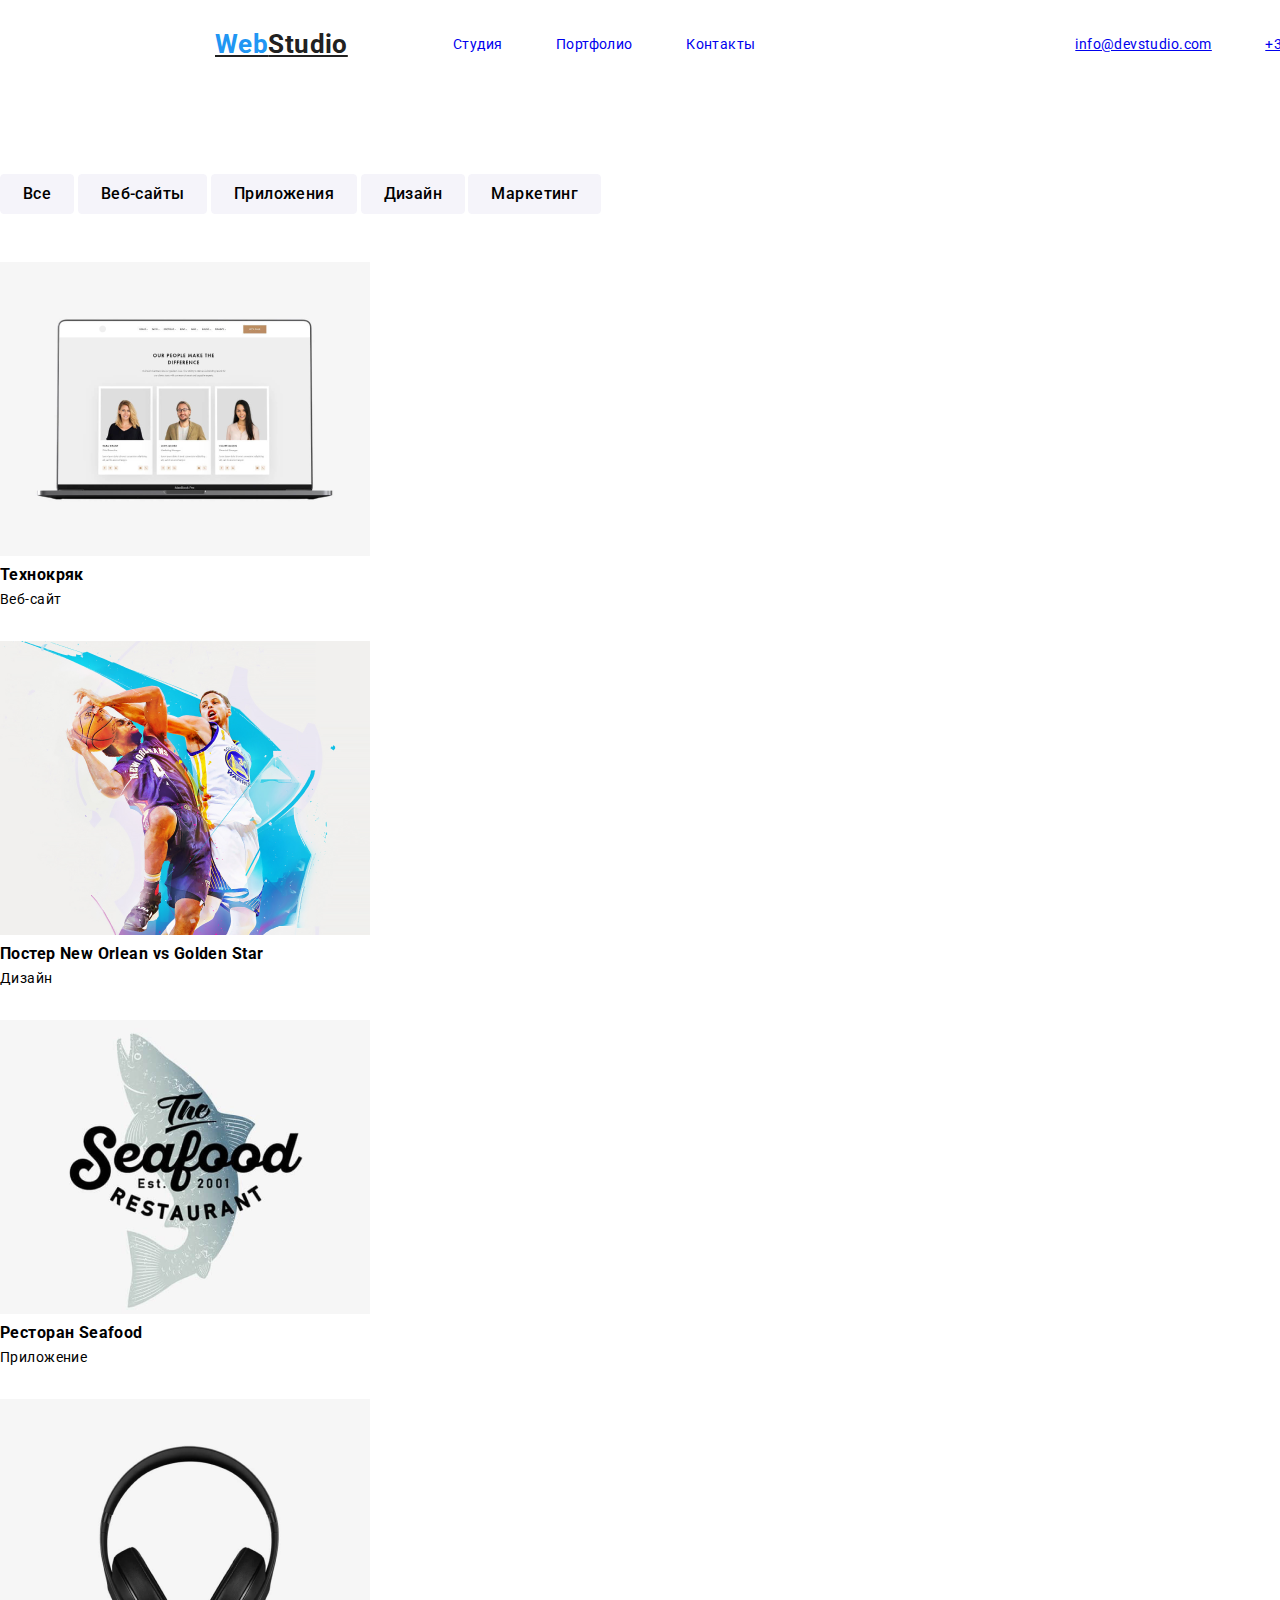
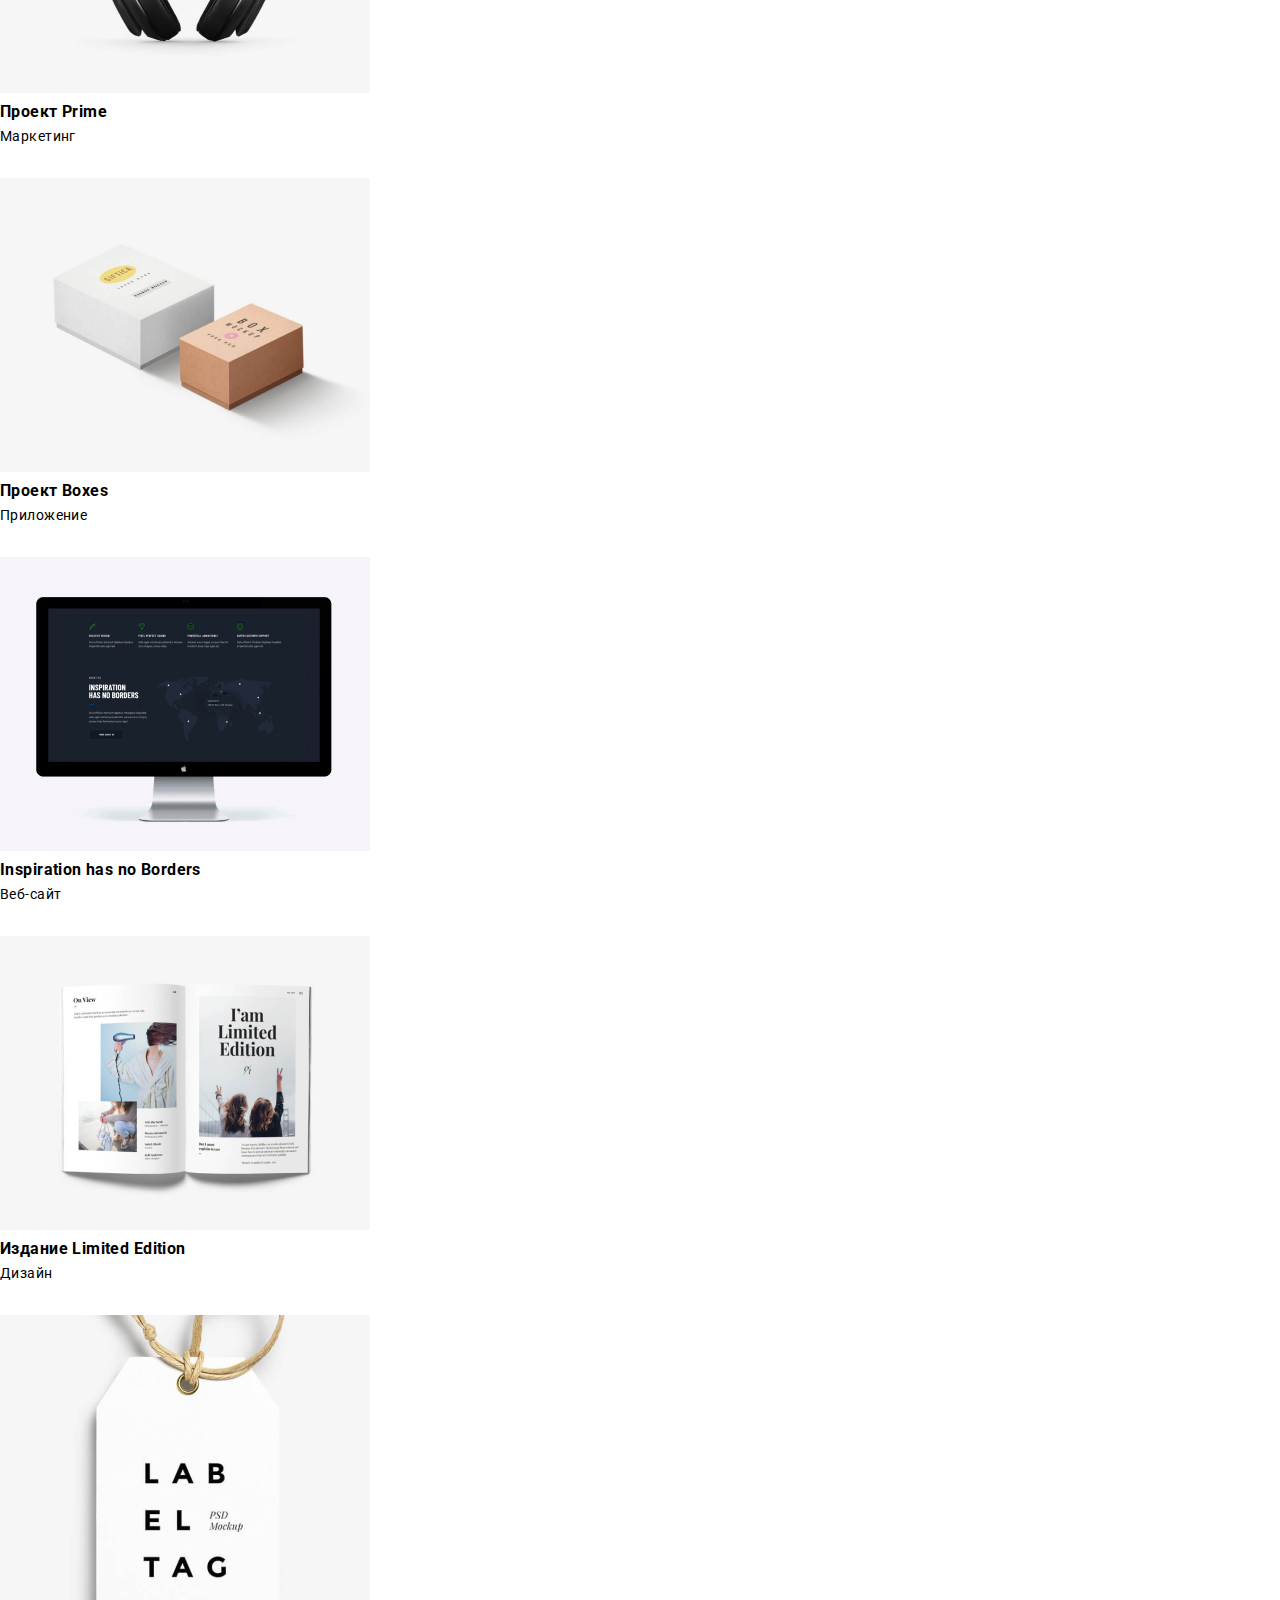
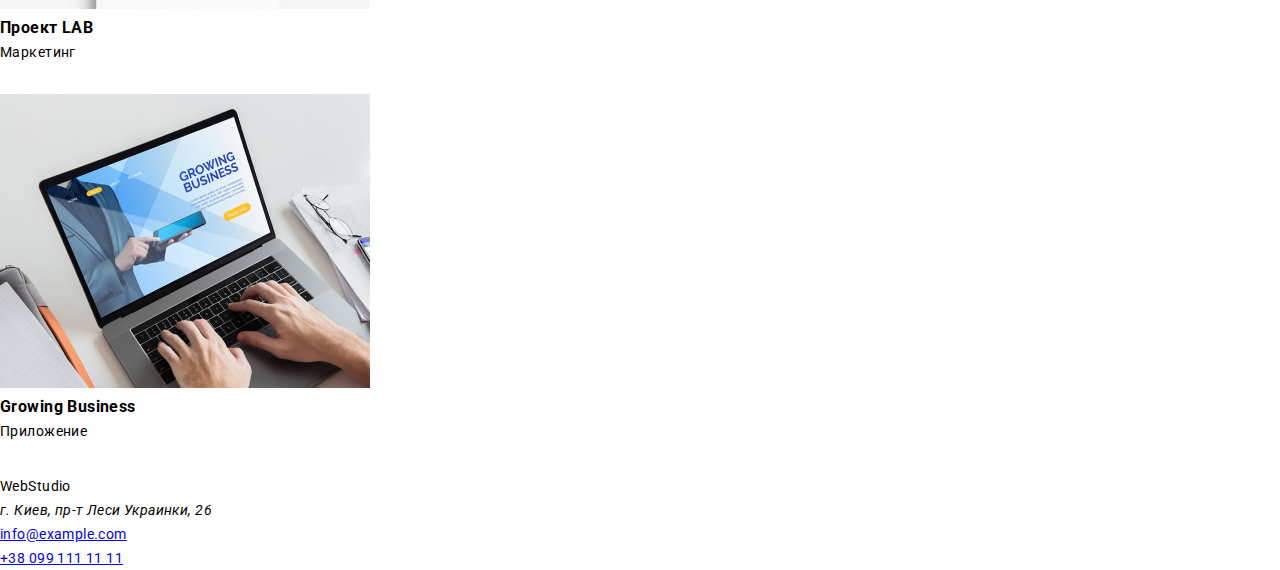
==== portfolio.html @ c9586c5a "Добавляем разметку страницы портфолио" ====
<!DOCTYPE html>
<html lang="ru">
<head>
    <meta charset="UTF-8">
    <meta name="viewport" content="width=device-width, initial-scale=1.0">
    <link rel="stylesheet" href="./CSS/styles.css">                     
    <link href="https://fonts.googleapis.com/css2?family=Roboto:ital,wght@0,400;1,100&display=fallback" rel="stylesheet">

    <title>Портфолио веб-студии WebStudio</title>
</head>
<body>
    <header>
        <p class="logo"><a href="./"><span>Web</span>Studio</a></p>
        <ul class="navigation list">
            <li class="menu-list">
                <a href="./">Студия</a>
            </li>
            <li class="menu-list">
                <a href="./portfolio.html">Портфолио</a>
            </li>
            <li class="menu-list">
                <a href="/">Контакты</a>
            </li>
        </ul>
        
        <div class="header-contacts">
            <p><a href="mailto:info@devstudio.com">
                <!-- <img src="./images/envelope.svg" alt="mail"> -->
                info@devstudio.com</a>
            </p>
                <p><a href="tel:380961111111">
                    <!-- <img src="./images/telephone.svg" alt="telephone"> -->
                    +38096 111 11 11</a>
                </p>
                </div>
    </header>
    <main>
        <section class="filter-of-works">
            <ul>
                <li>Все</li>
                <li>Веб-сайты</li>
                <li>Приложения</li>
                <li>Дизайн</li>
                <li>Маркетинг</li>
            </ul>
        </section>
<section class="examples">
<h2 class="invisible">Примеры наших работ</h2>
<ul class="list">
    <li><img src="./images/portfolio1.png" alt="Технокряк" width="370" height="294">
        <h3>Технокряк</h3>
        <p>Веб-сайт</p></li>
    <li><img src="./images/portfolio2.png" alt="Постер New Orlean vs Golden Star" width="370" height="294">
        <h3>Постер New Orlean vs Golden Star</h3>
        <p>Дизайн</p></li>
    <li><img src="./images/portfolio3.png" alt="Ресторан Seafood" width="370" height="294">
        <h3>Ресторан Seafood</h3>
        <p>Приложение</p></li>
        <li><img src="./images/portfolio4.png" alt="Проект Prime" width="370" height="294">
            <h3>Проект Prime</h3>
            <p>Маркетинг </p></li>
        <li><img src="./images/portfolio5.png" alt="Проект Boxes" width="370" height="294">
            <h3>Проект Boxes</h3>
            <p>Приложение</p></li>
        <li><img src="./images/portfolio6.png" alt="Inspiration has no Borders" width="370" height="294">
            <h3>Inspiration has no Borders</h3>
            <p>Веб-сайт</p></li>
            <li><img src="./images/portfolio7.png" alt="Издание Limited Edition" width="370" height="294">
                <h3>Издание Limited Edition</h3>
                <p>Дизайн</p></li>
            <li><img src="./images/portfolio8.png" alt="Проект LAB" width="370" height="294">
                <h3>Проект LAB</h3>
                <p>Маркетинг</p></li>
            <li><img src="./images/portfolio9.png" alt="Growing Business" width="370" height="294">
                <h3>Growing Business</h3>
                <p>Приложение</p></li>
</ul>
</section>

    </main>
    <footer>
<p><span>Web</span>Studio</p>
<address>
    г. Киев, пр-т Леси Украинки, 26
</address>
<p><a href="mailto:info@example.com">info@example.com</a></p>
<p><a href="tel:380991111111">+38 099 111 11 11</a>
</p> 
   </footer>
</body>
</html>
---- CSS/styles.css ----
* {
    margin: 0;
    padding:  0px 0px 0px 0px;
}
:root {
    --white:#ffffff;
    --active: #;
}
body {
    width: 1600px;
    background-color: #ffffff;
    font-family: Roboto;
    font-style: normal;
    font-weight: normal;
    font-size: 14px;
    line-height: 24px;    
    letter-spacing: 0.03em;
}
header {
    position: absolute;
    width: 1600px;
    height: 80px;
}
.list {
list-style-type: none;
}
.logo {
    display: inline-block;
    position: absolute;
    font-size: 26px;
    left: 215px;
    top: 32px;
    font-weight: bold;

}
.logo a {
    color: #212121; 
}
.logo span {
    color: #2196F3;
}
.navigation {
    display: inline-block;
    position: absolute;
    left: 453px;
}
.navigation .menu-list {
    display: inline-block;
    position: relative;
    font-size: 14px;
margin-right: 50px;
    top: 32px;
    }
    .navigation a {
        text-decoration: none;
    }
    .menu-list a:hover, .menu-list a:focus {
color: #2196F3;
    }

.header-contacts {
    display: inline-block;
    position: absolute;  
    right: 215px;
}

.header-contacts p {
    display: inline-block;
    position: relative;
    margin-left: 50px;
    top: 32px;
}

.maininfo {
position: absolute;
width: 1600px;
height: 600px;
top: 80px;
background: url(../images/banner.png);
}
.mainslogan {
position: absolute;
left: 452px;
top: 200px;
padding: 30px;
font-family: Roboto;
font-style: normal;
font-weight: 900;
font-size: 44px;
line-height: 60px;
text-align: center;
letter-spacing: 0.06em;
text-transform: uppercase;
color: #FFFFFF;
}
button {
    background-color: #2196F3;
}
.order-service {
    position: absolute;
width: 200px;
height: 50px;
background-color: #2196F3;
left: 700px;
top: 350px;
font-family: Roboto;
font-style: normal;
font-weight: bold;
font-size: 16px;
line-height: 30px;
display: flex;
align-items: center;
text-align: center;
letter-spacing: 0.06em;
padding:0 0 0 32px;
color: #FFFFFF;
}
.qualities {
    position: absolute;
    top:774px;
}
.what-we-do {
    position: absolute;
    top:1074px;
}
.our-team{
    position: absolute;
    top:2074px;
}
.examples {
    position: absolute;
    top:262px;
}
.examples li {
margin: 0 30px 30px 0;
}

.invisible {
    display:none;
}
.filter-of-works {
    position: absolute;
top:174px;
}
.filter-of-works li {
    display: inline-flex;
    position: relative;
    border: 1px solid #F5F4FA;
    background: #F5F4FA;
border-radius: 4px;
font-style: normal;
font-weight: 500;
font-size: 16px;
line-height: 26px;
padding: 6px 22px;
}
.filter-of-works li:hover, .filter-of-works li:focus {
  background: #2196F3;
  color:#ffffff;
}
















footer {
    position: absolute;
    top:3674px;
}
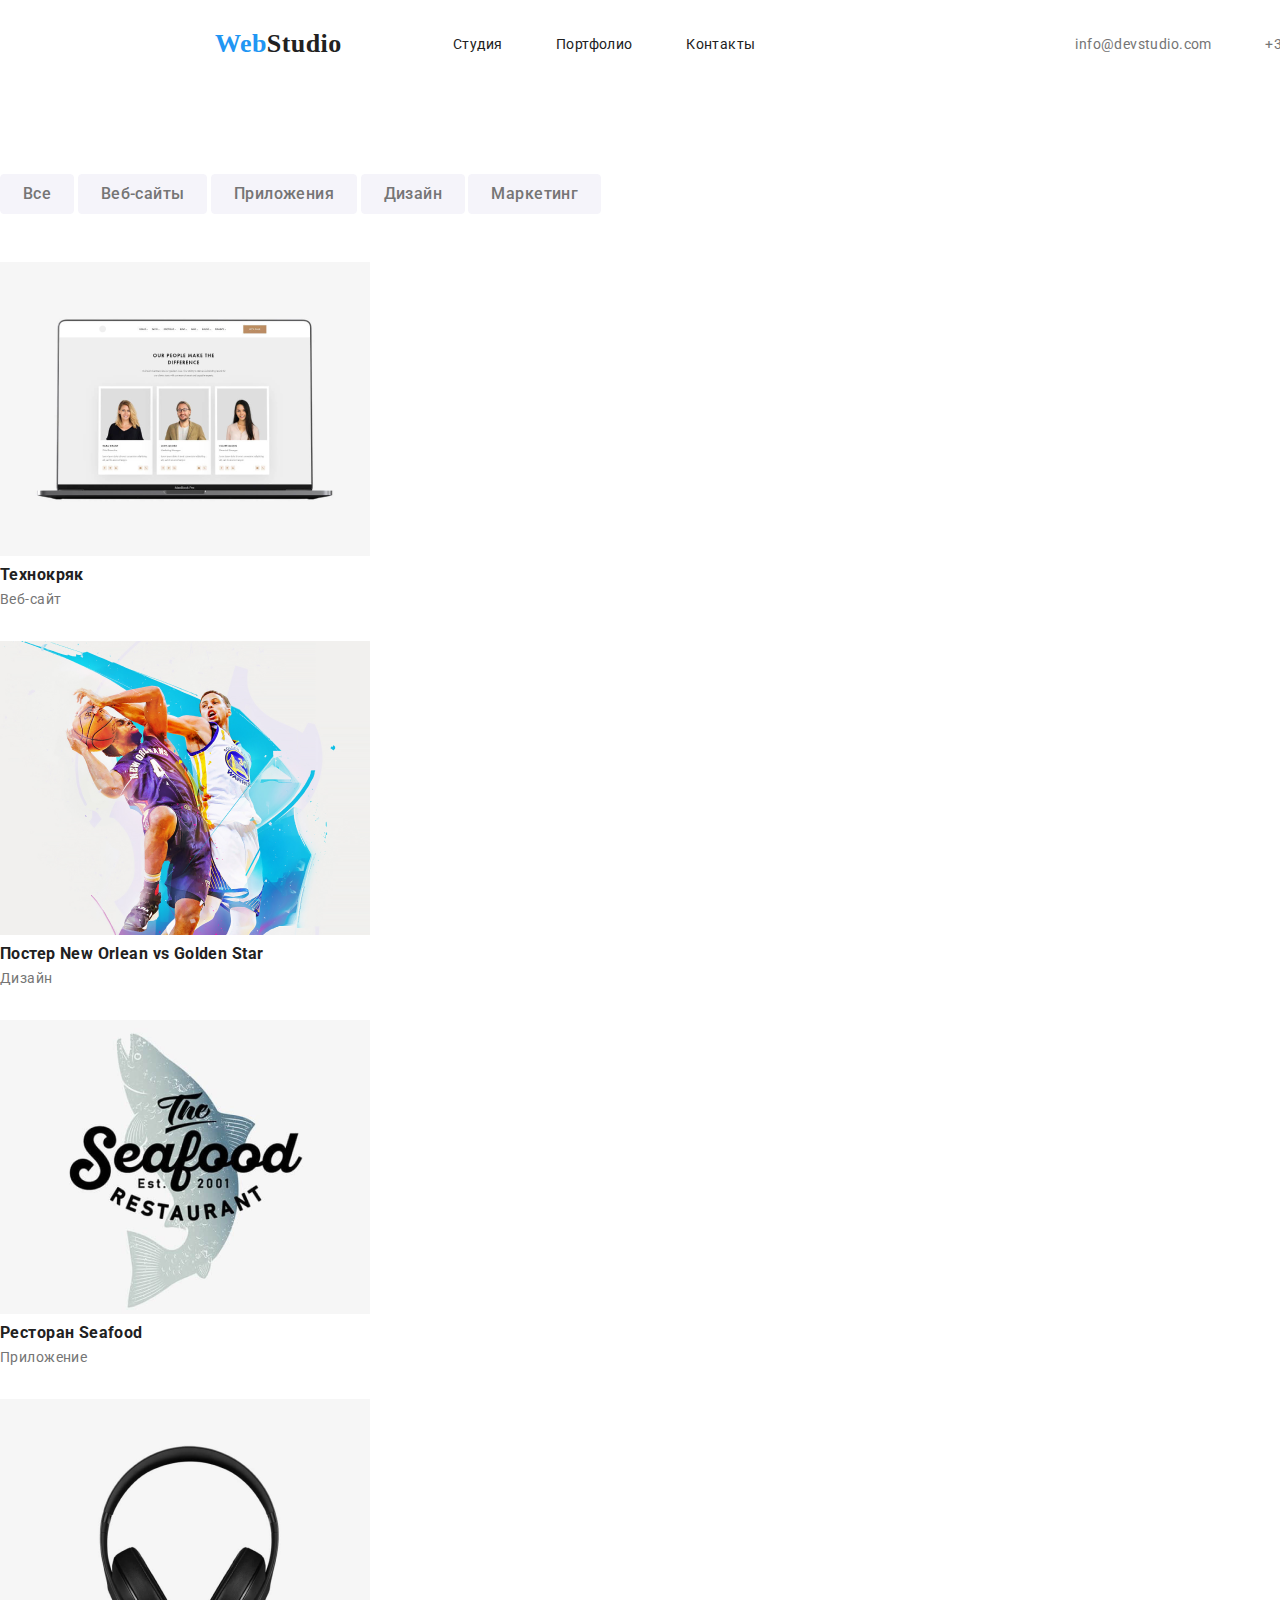
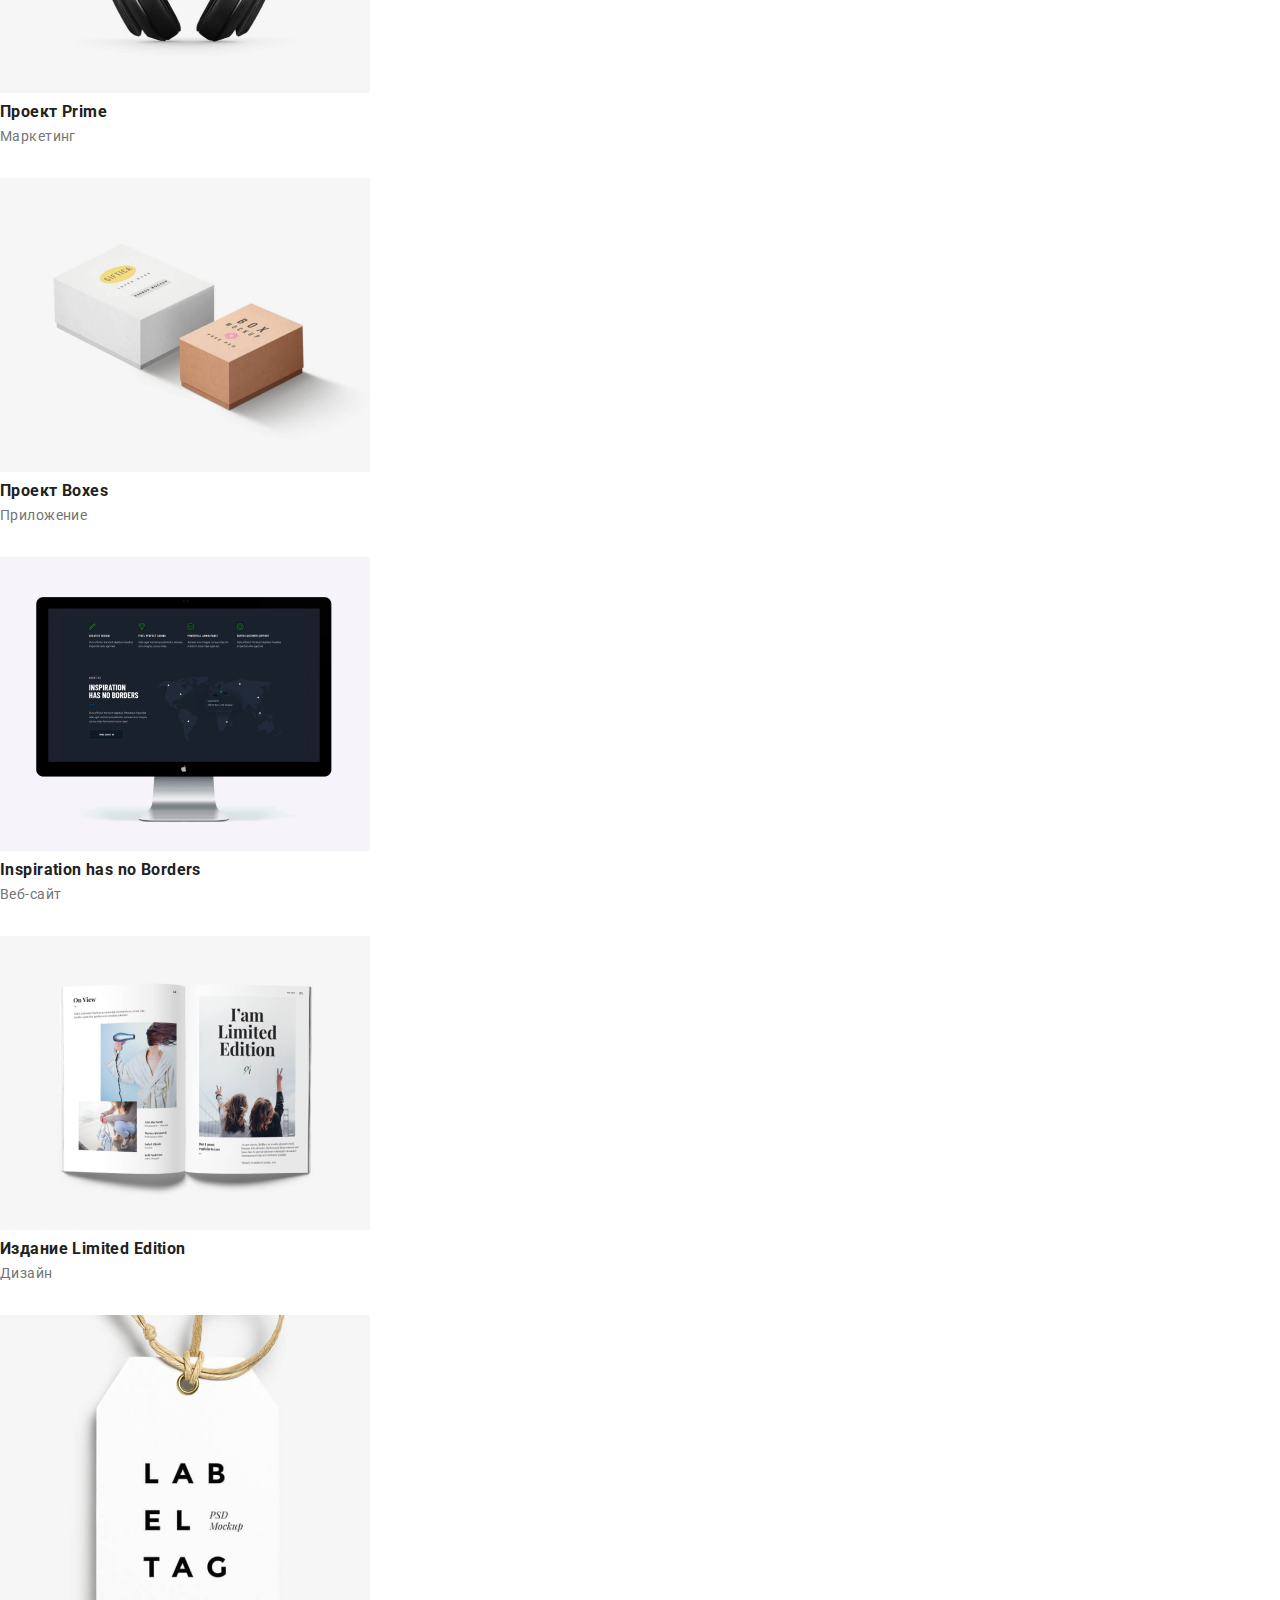
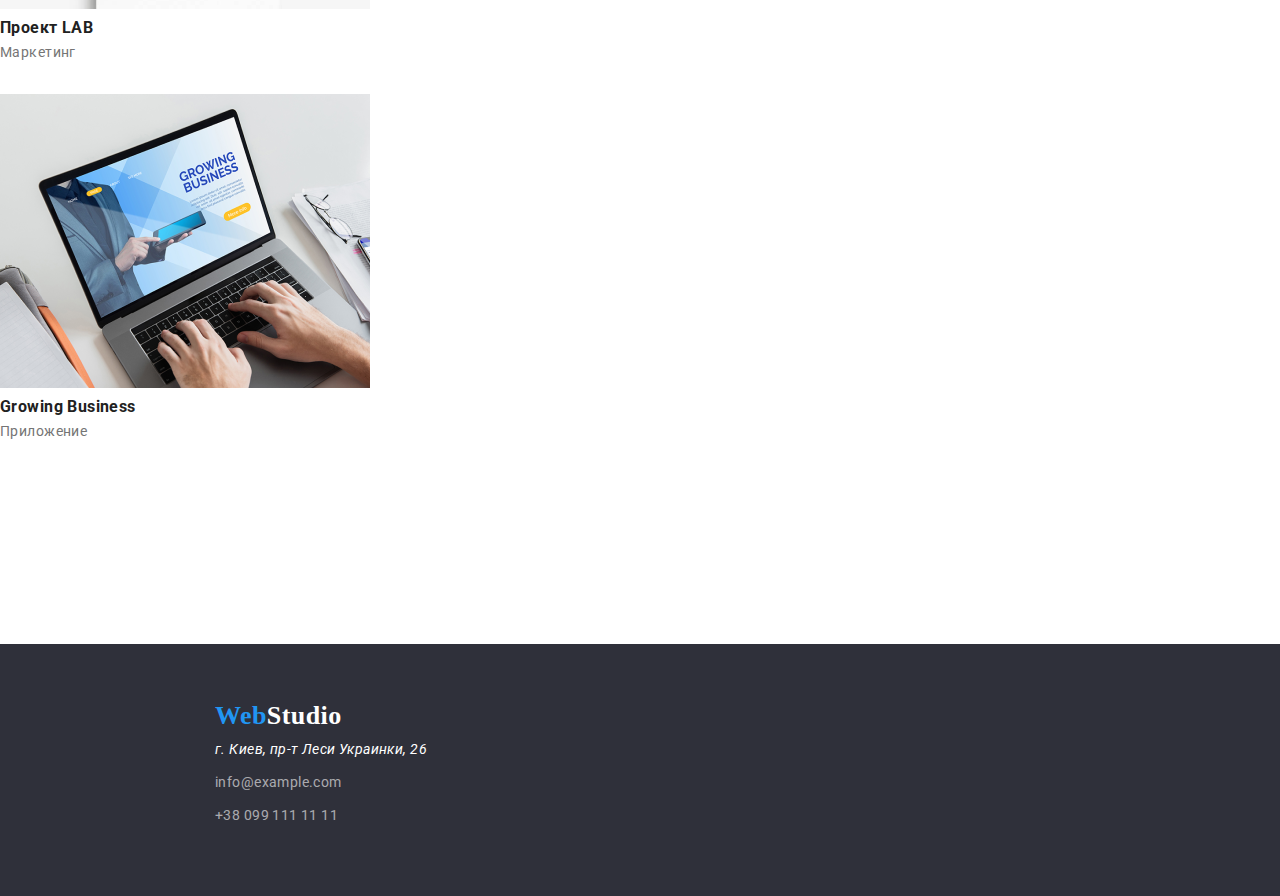
==== commit 62db7f8d: "1-я версия дз2" ====
--- a/portfolio.html
+++ b/portfolio.html
@@ -16,7 +16,7 @@
                 <a href="./">Студия</a>
             </li>
             <li class="menu-list">
-                <a href="./portfolio.html">Портфолио</a>
+                <a href="../portfolio.html">Портфолио</a>
             </li>
             <li class="menu-list">
                 <a href="/">Контакты</a>
@@ -79,13 +79,14 @@
 
     </main>
     <footer>
-<p><span>Web</span>Studio</p>
-<address>
-    г. Киев, пр-т Леси Украинки, 26
-</address>
-<p><a href="mailto:info@example.com">info@example.com</a></p>
-<p><a href="tel:380991111111">+38 099 111 11 11</a>
-</p> 
-   </footer>
+        <p class="footer-logo"><span>Web</span>Studio</p>
+        <address>
+        <p>   г. Киев, пр-т Леси Украинки, 26
+        </p>
+        </address>
+        <p><a href="mailto:info@example.com">info@example.com</a></p>
+        <p><a href="tel:380991111111">+38 099 111 11 11</a>
+        </p> 
+           </footer>
 </body>
 </html>--- a/CSS/styles.css
+++ b/CSS/styles.css
@@ -3,18 +3,36 @@
     padding:  0px 0px 0px 0px;
 }
 :root {
-    --white:#ffffff;
-    --active: #;
+    --white: #ffffff;
+    --active: #757575;
+    --black: #212121;
+    --blue: #2196F3;
+    --white-transp:rgba(255, 255, 255, 0.6);
+    --gray: #F5F4FA;
 }
 body {
     width: 1600px;
-    background-color: #ffffff;
+    background-color: var(--white);
     font-family: Roboto;
     font-style: normal;
     font-weight: normal;
     font-size: 14px;
     line-height: 24px;    
     letter-spacing: 0.03em;
+    color: var(--active);
+}
+h1, h2, h3, h4, h5, h6 {
+    color: var(--black);
+}
+h2 {
+    font-size: 36px;
+    margin: 0 0 50px 0;
+}
+h3 {
+    font-size: 16px;
+}
+p {
+    margin: 0 0 9px 0;
 }
 header {
     position: absolute;
@@ -31,13 +49,15 @@
     left: 215px;
     top: 32px;
     font-weight: bold;
-
+    font-family: Raleway;
+    font-style: normal;
 }
 .logo a {
-    color: #212121; 
+    color: var(--black); 
+    text-decoration: none;
 }
 .logo span {
-    color: #2196F3;
+    color: var(--blue);
 }
 .navigation {
     display: inline-block;
@@ -53,9 +73,10 @@
     }
     .navigation a {
         text-decoration: none;
+        color: var(--black);
     }
     .menu-list a:hover, .menu-list a:focus {
-color: #2196F3;
+color: var(--blue);
     }
 
 .header-contacts {
@@ -69,6 +90,13 @@
     position: relative;
     margin-left: 50px;
     top: 32px;
+}
+.header-contacts a{
+    color: var(--active);
+    text-decoration: none;
+}
+.header-contacts a:hover, .header-contacts a:focus {
+    color: var(--blue);
 }
 
 .maininfo {
@@ -91,16 +119,16 @@
 text-align: center;
 letter-spacing: 0.06em;
 text-transform: uppercase;
-color: #FFFFFF;
+color: var(--white);
 }
 button {
-    background-color: #2196F3;
+    background-color: var(--blue);
 }
 .order-service {
     position: absolute;
 width: 200px;
 height: 50px;
-background-color: #2196F3;
+background-color: var(--blue);
 left: 700px;
 top: 350px;
 font-family: Roboto;
@@ -113,11 +141,17 @@
 text-align: center;
 letter-spacing: 0.06em;
 padding:0 0 0 32px;
-color: #FFFFFF;
+color: var(--white);
+border-radius: 4px;
+
 }
 .qualities {
     position: absolute;
     top:774px;
+    font-size: 16px;
+}
+.qualities h3 {
+    text-transform: uppercase;
 }
 .what-we-do {
     position: absolute;
@@ -126,6 +160,20 @@
 .our-team{
     position: absolute;
     top:2074px;
+    background: var(--gray);
+    width: 1600px;
+}
+.our-team li {
+    background: var(--white);  
+    box-shadow: 0px 1px 3px rgba(0, 0, 0, 0.12), 0px 1px 1px rgba(0, 0, 0, 0.14), 0px 2px 1px rgba(0, 0, 0, 0.2);
+    border-radius: 0px 0px 4px 4px;
+    margin: 30px;
+    width: 270px;
+}
+.teammate {
+    text-align: center;
+    padding: 30px 0 30px 0;
+
 }
 .examples {
     position: absolute;
@@ -155,8 +203,8 @@
 padding: 6px 22px;
 }
 .filter-of-works li:hover, .filter-of-works li:focus {
-  background: #2196F3;
-  color:#ffffff;
+  background: var(--blue);
+  color: var(--white);
 }
 
 
@@ -176,5 +224,22 @@
 
 footer {
     position: absolute;
-    top:3674px;
+    top:3844px;
+    background: url(../images/banner.png);
+    color: var(--white);
+    padding: 60px 215px 60px 215px;
+}
+footer a {
+color: var(--white-transp);
+text-decoration: none;
+}
+.footer-logo {
+    font-size: 26px;
+    font-weight: bold;
+    font-family: Raleway;
+    font-style: normal;
+    width: 1600px;
+}
+.footer-logo span {
+    color: var(--blue);
 }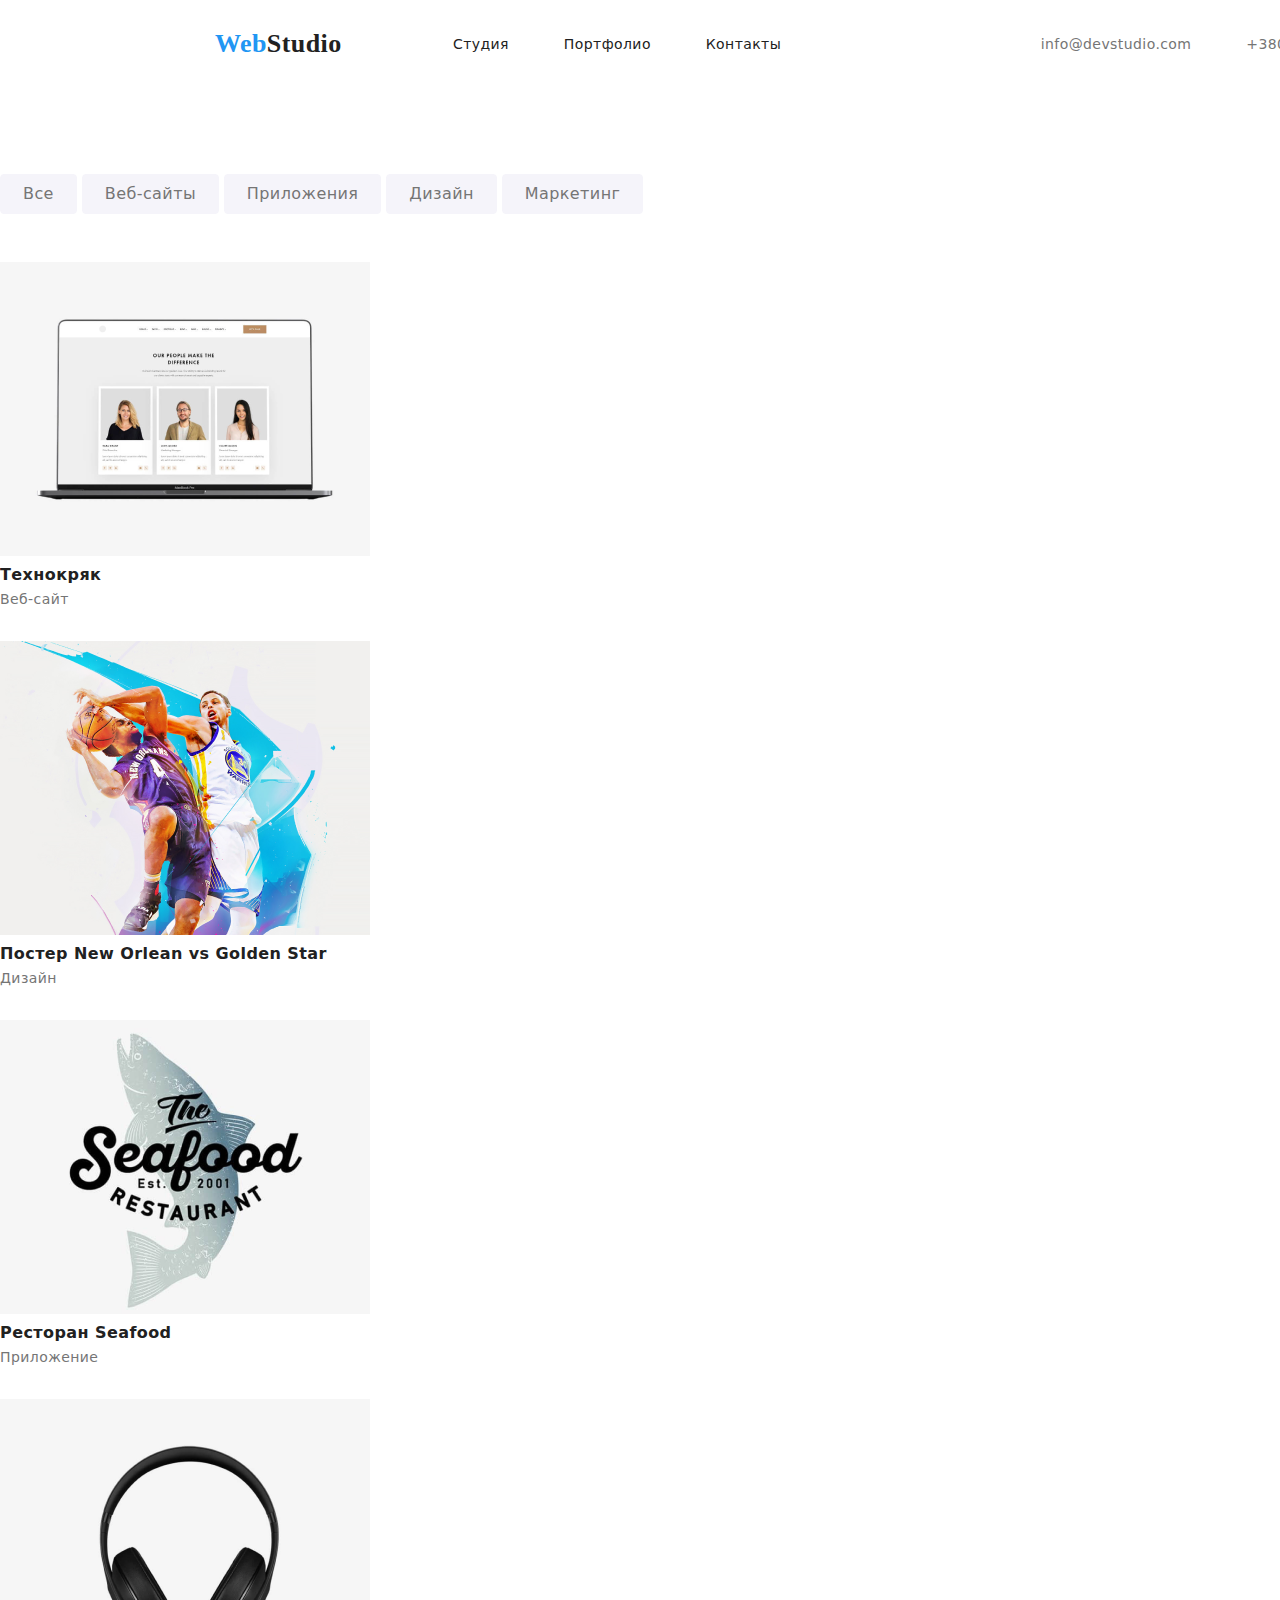
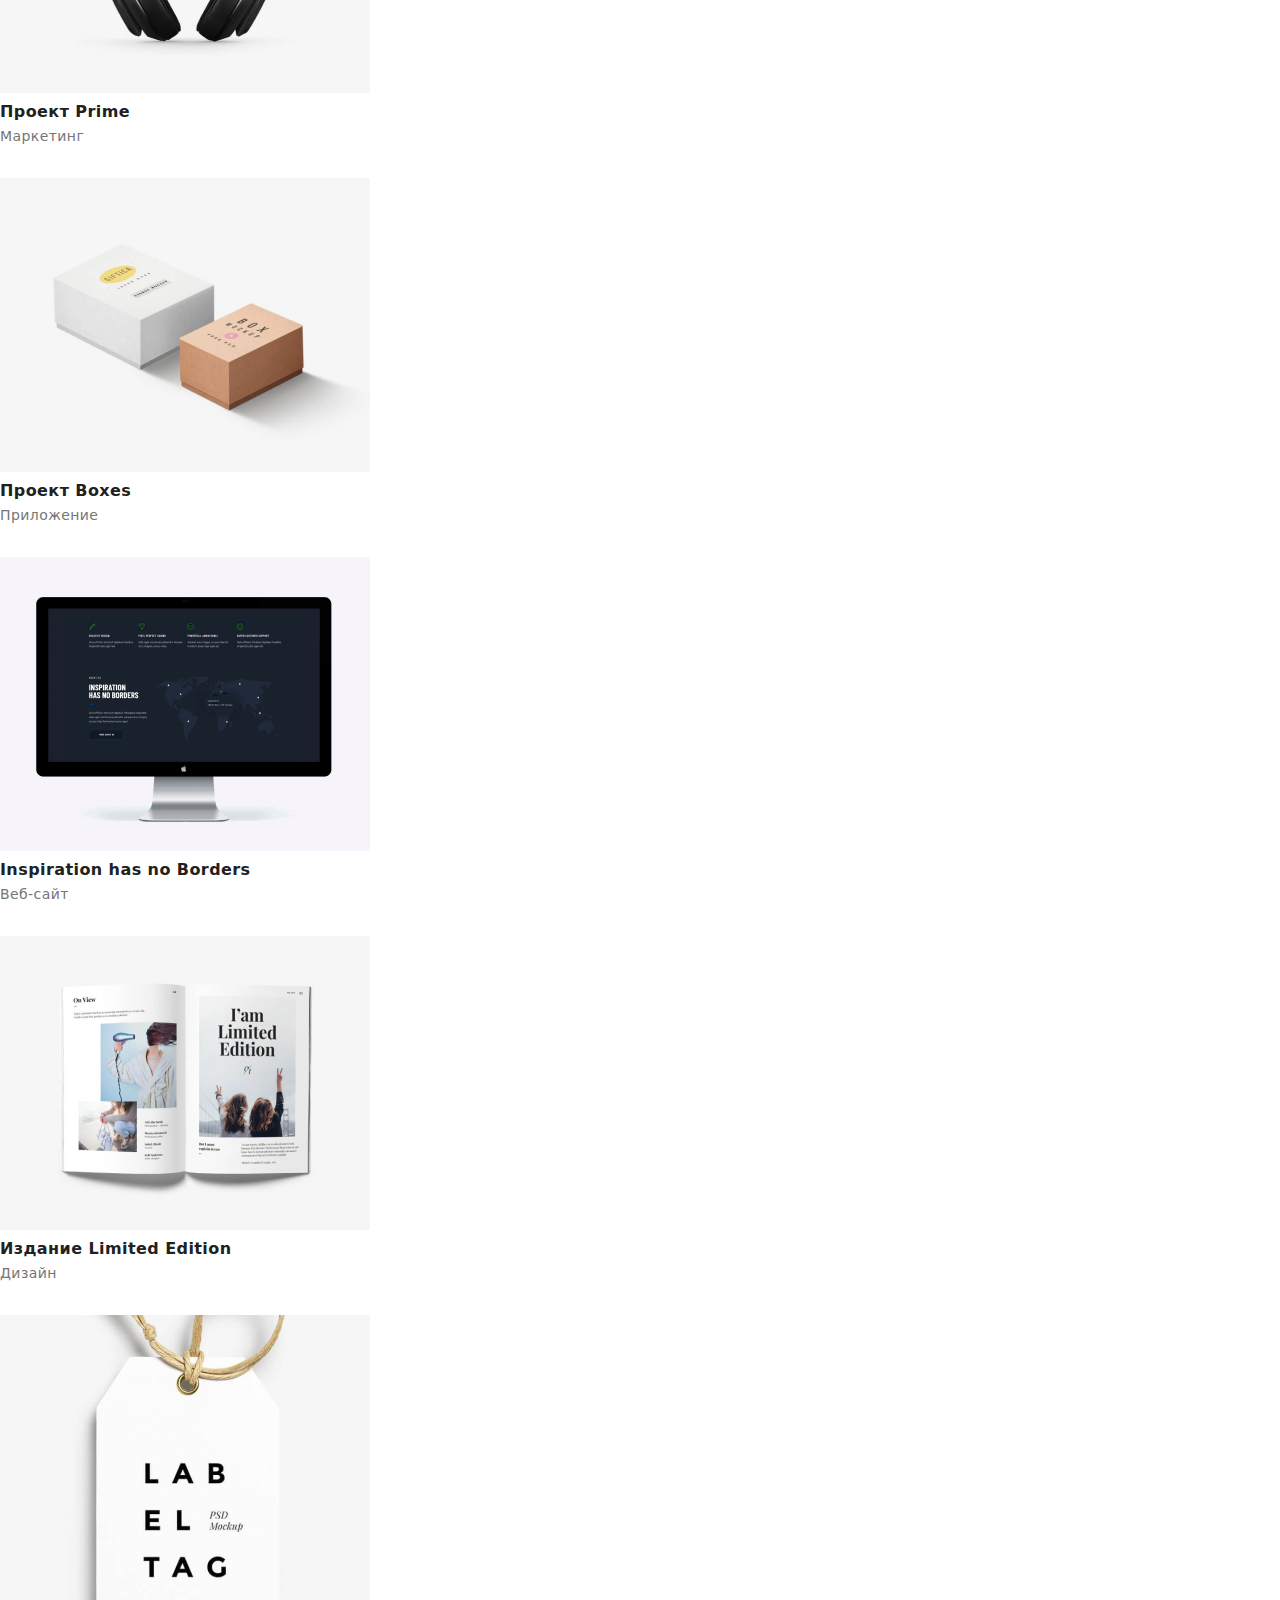
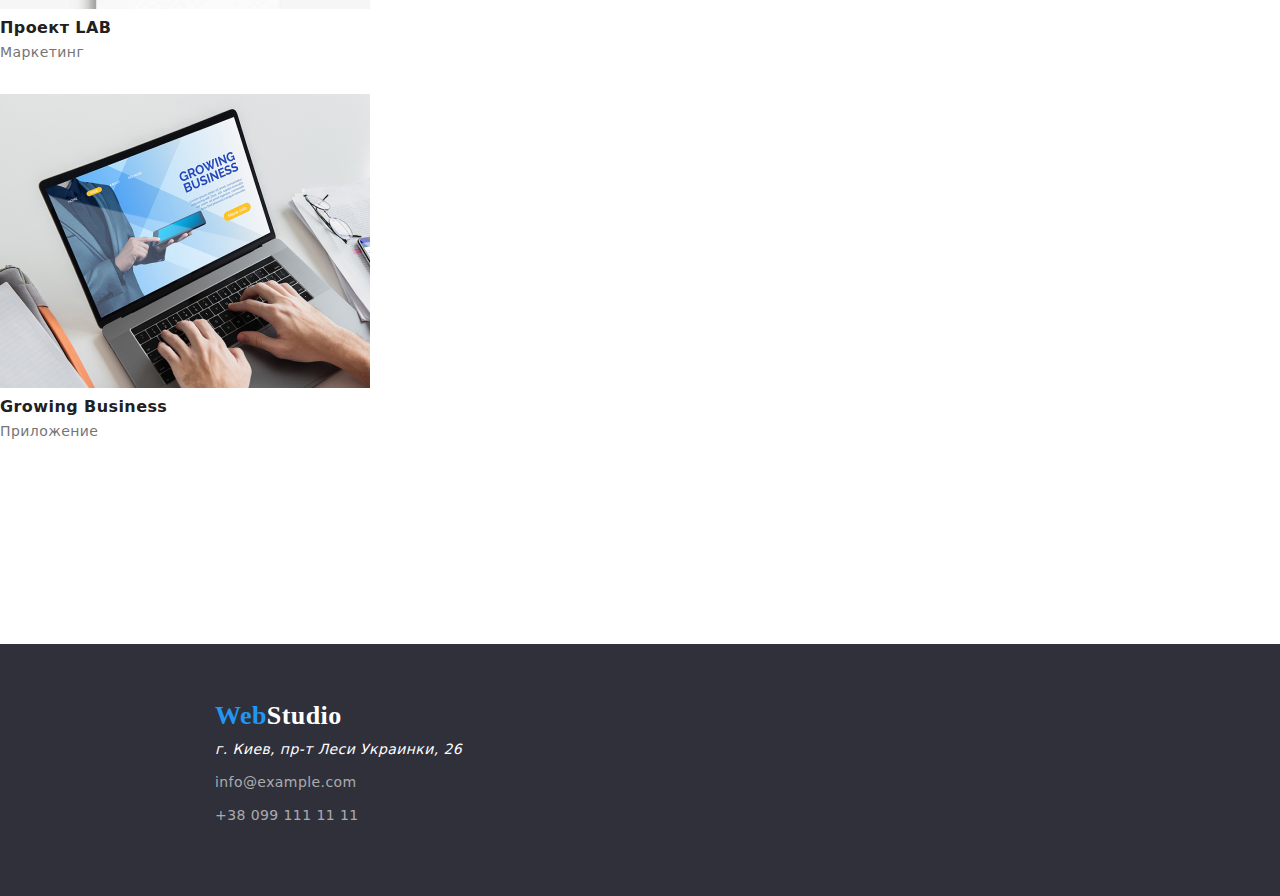
==== commit a6000e48: "правки по дз2" ====
--- a/portfolio.html
+++ b/portfolio.html
@@ -3,7 +3,8 @@
 <head>
     <meta charset="UTF-8">
     <meta name="viewport" content="width=device-width, initial-scale=1.0">
-    <link rel="stylesheet" href="./CSS/styles.css">                     
+    <link rel="stylesheet" href="./CSS/styles.css">  
+    <link rel="stylesheet" href="./CSS/normalize.css">                   
     <link href="https://fonts.googleapis.com/css2?family=Roboto:ital,wght@0,400;1,100&display=fallback" rel="stylesheet">
 
     <title>Портфолио веб-студии WebStudio</title>
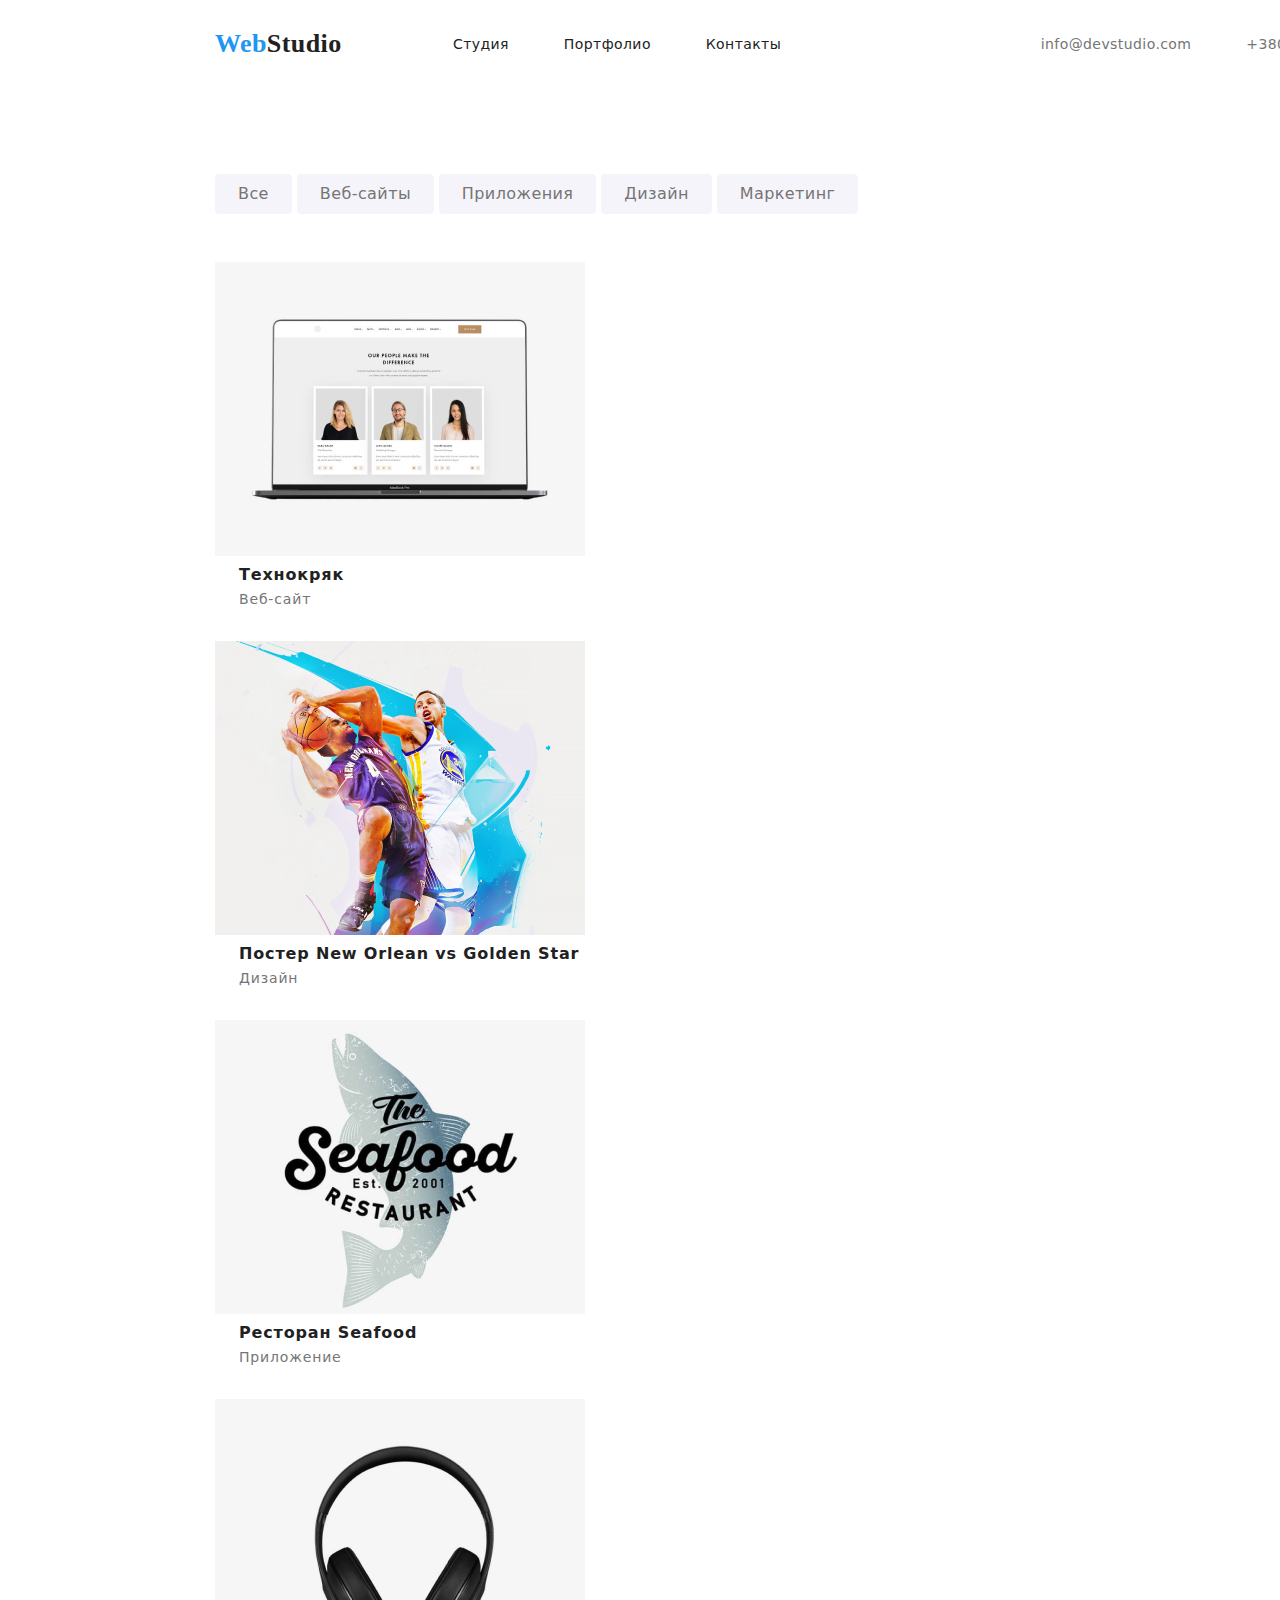
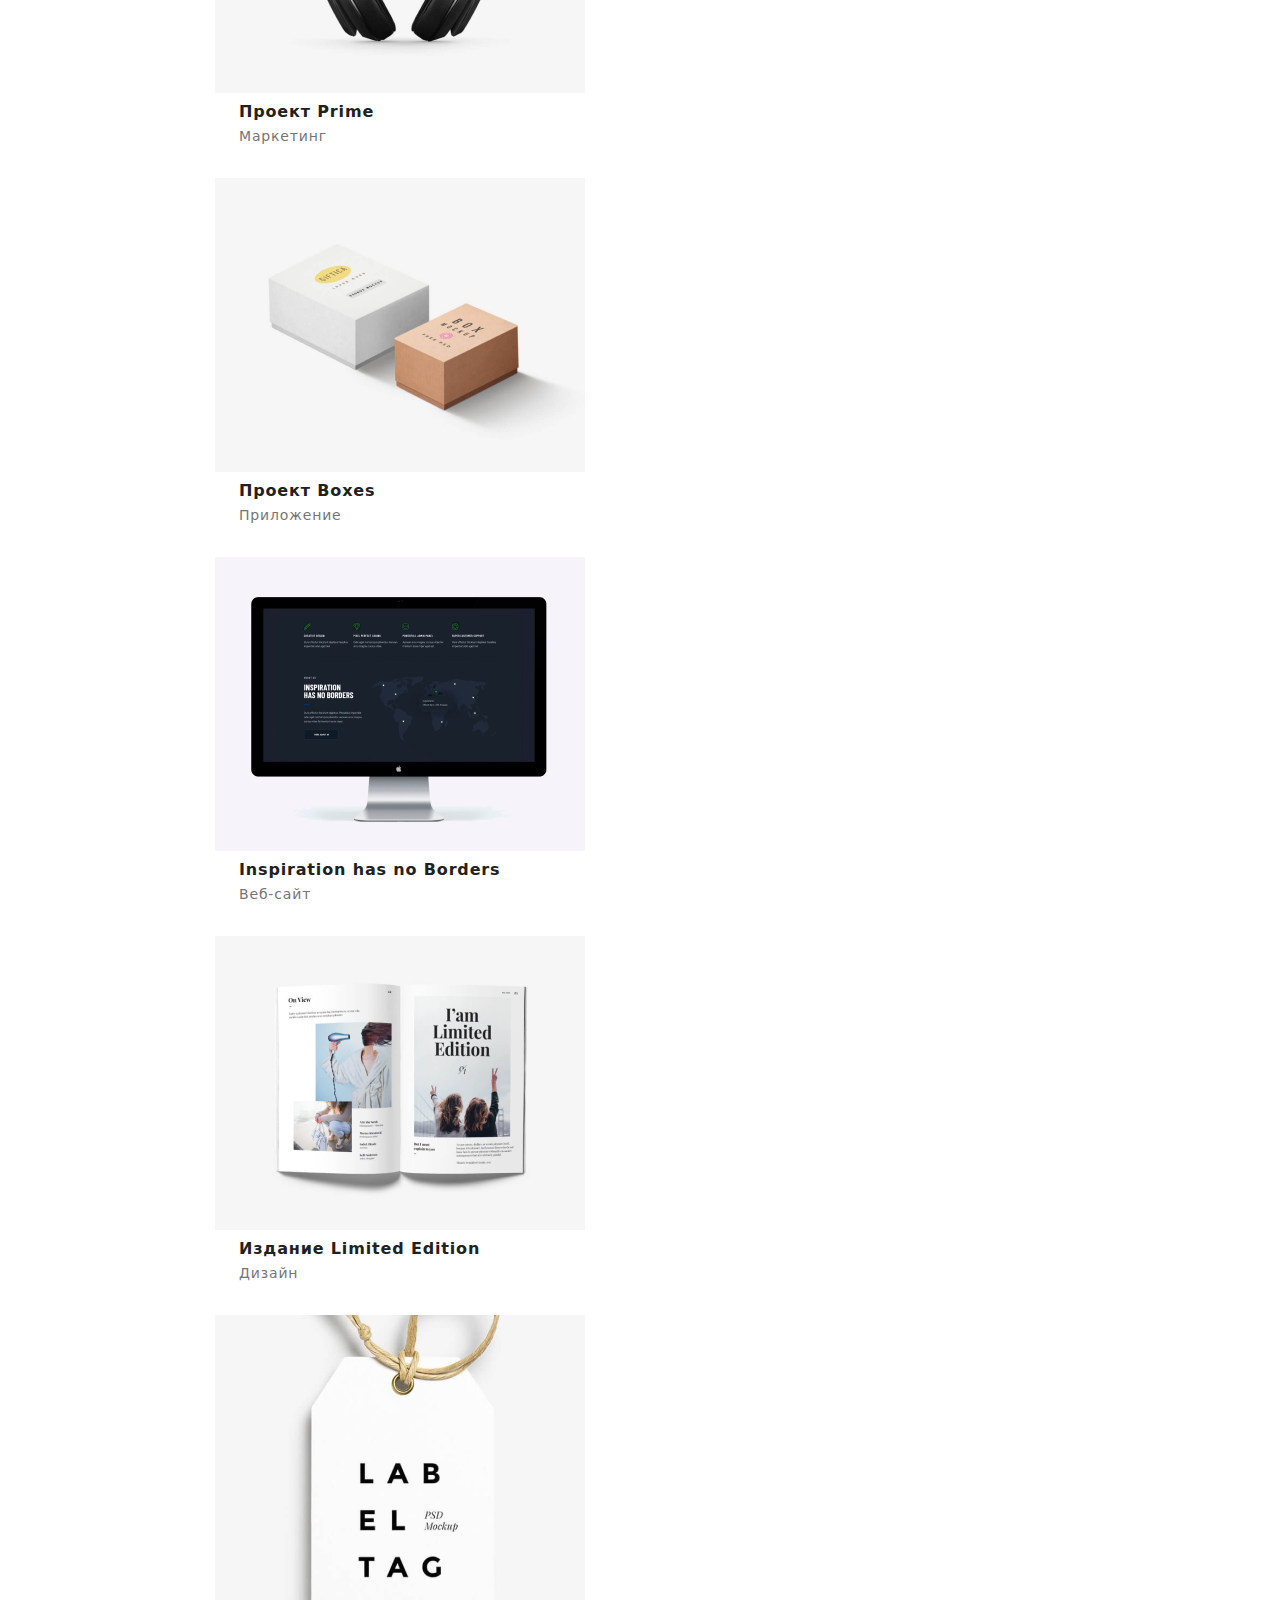
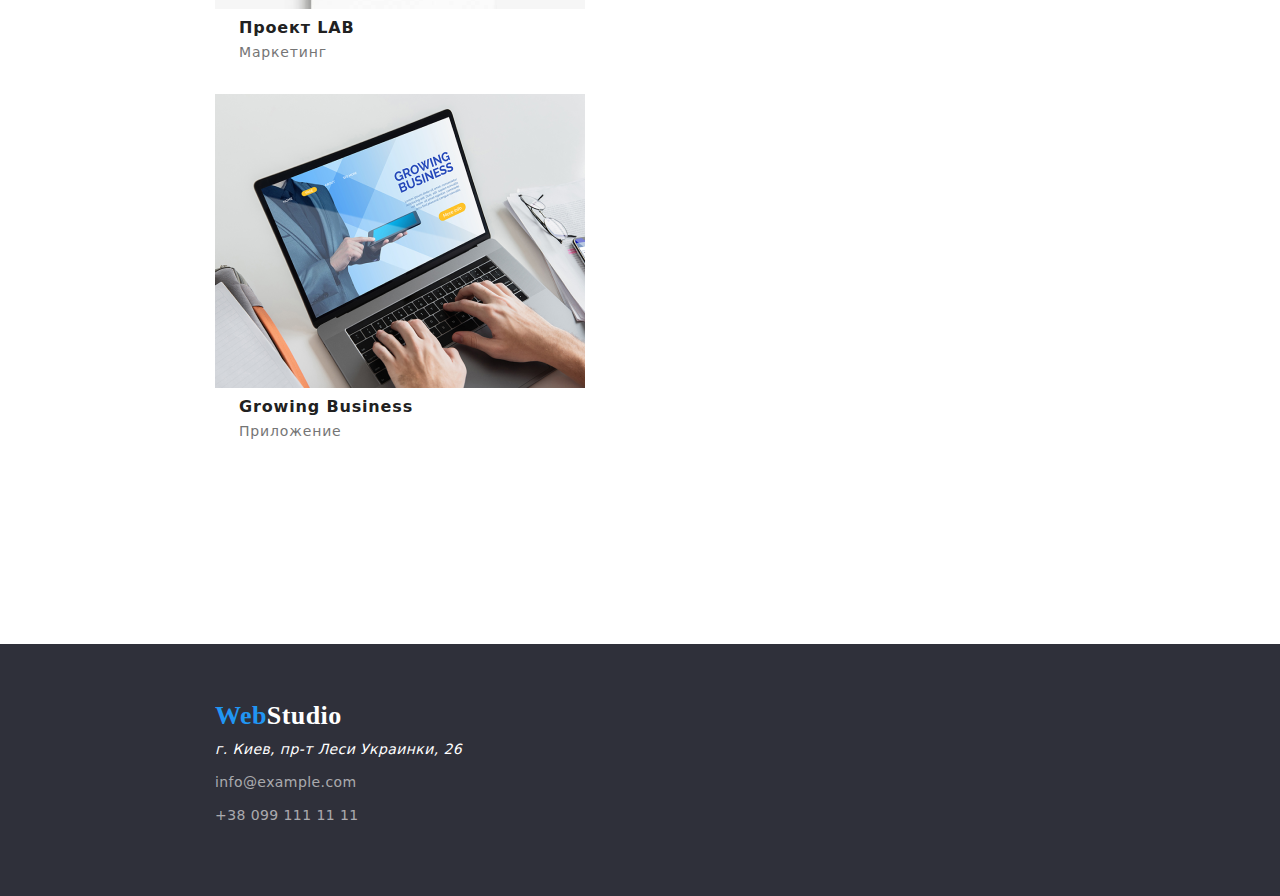
==== commit 09a81bb1: "Добавил некоторые отступы в стили" ====
--- a/portfolio.html
+++ b/portfolio.html
@@ -17,7 +17,7 @@
                 <a href="./">Студия</a>
             </li>
             <li class="menu-list">
-                <a href="../portfolio.html">Портфолио</a>
+                <a href="./portfolio.html">Портфолио</a>
             </li>
             <li class="menu-list">
                 <a href="/">Контакты</a>
@@ -49,32 +49,32 @@
 <h2 class="invisible">Примеры наших работ</h2>
 <ul class="list">
     <li><img src="./images/portfolio1.png" alt="Технокряк" width="370" height="294">
-        <h3>Технокряк</h3>
-        <p>Веб-сайт</p></li>
+        <div class="about-work"><h3>Технокряк</h3>
+            <p>Веб-сайт</p></div></li>
     <li><img src="./images/portfolio2.png" alt="Постер New Orlean vs Golden Star" width="370" height="294">
-        <h3>Постер New Orlean vs Golden Star</h3>
-        <p>Дизайн</p></li>
+        <div class="about-work"><h3>Постер New Orlean vs Golden Star</h3>
+            <p>Дизайн</p></div></li>
     <li><img src="./images/portfolio3.png" alt="Ресторан Seafood" width="370" height="294">
-        <h3>Ресторан Seafood</h3>
-        <p>Приложение</p></li>
+        <div class="about-work"><h3>Ресторан Seafood</h3>
+            <p>Приложение</p></div></li>
         <li><img src="./images/portfolio4.png" alt="Проект Prime" width="370" height="294">
-            <h3>Проект Prime</h3>
-            <p>Маркетинг </p></li>
+            <div class="about-work"><h3>Проект Prime</h3>
+                <p>Маркетинг </p></div></li>
         <li><img src="./images/portfolio5.png" alt="Проект Boxes" width="370" height="294">
-            <h3>Проект Boxes</h3>
-            <p>Приложение</p></li>
+            <div class="about-work"><h3>Проект Boxes</h3>
+                <p>Приложение</p></div></li>
         <li><img src="./images/portfolio6.png" alt="Inspiration has no Borders" width="370" height="294">
-            <h3>Inspiration has no Borders</h3>
-            <p>Веб-сайт</p></li>
+            <div class="about-work"><h3>Inspiration has no Borders</h3>
+                <p>Веб-сайт</p></div></li>
             <li><img src="./images/portfolio7.png" alt="Издание Limited Edition" width="370" height="294">
-                <h3>Издание Limited Edition</h3>
-                <p>Дизайн</p></li>
+                <div class="about-work"><h3>Издание Limited Edition</h3>
+                    <p>Дизайн</p></div></li>
             <li><img src="./images/portfolio8.png" alt="Проект LAB" width="370" height="294">
-                <h3>Проект LAB</h3>
-                <p>Маркетинг</p></li>
+                <div class="about-work"><h3>Проект LAB</h3>
+                    <p>Маркетинг</p></div></li>
             <li><img src="./images/portfolio9.png" alt="Growing Business" width="370" height="294">
-                <h3>Growing Business</h3>
-                <p>Приложение</p></li>
+                <div class="about-work"><h3>Growing Business</h3>
+                    <p>Приложение</p></div></li>
 </ul>
 </section>
 
--- a/CSS/styles.css
+++ b/CSS/styles.css
@@ -178,10 +178,15 @@
 .examples {
     position: absolute;
     top:262px;
+    padding: 0 215px 0 215px;
 }
 .examples li {
 margin: 0 30px 30px 0;
 }
+.about-work {
+letter-spacing: 0.06em;
+text-indent: 24px;
+}
 
 .invisible {
     display:none;
@@ -189,6 +194,7 @@
 .filter-of-works {
     position: absolute;
 top:174px;
+padding: 0 215px 0 215px;
 }
 .filter-of-works li {
     display: inline-flex;
